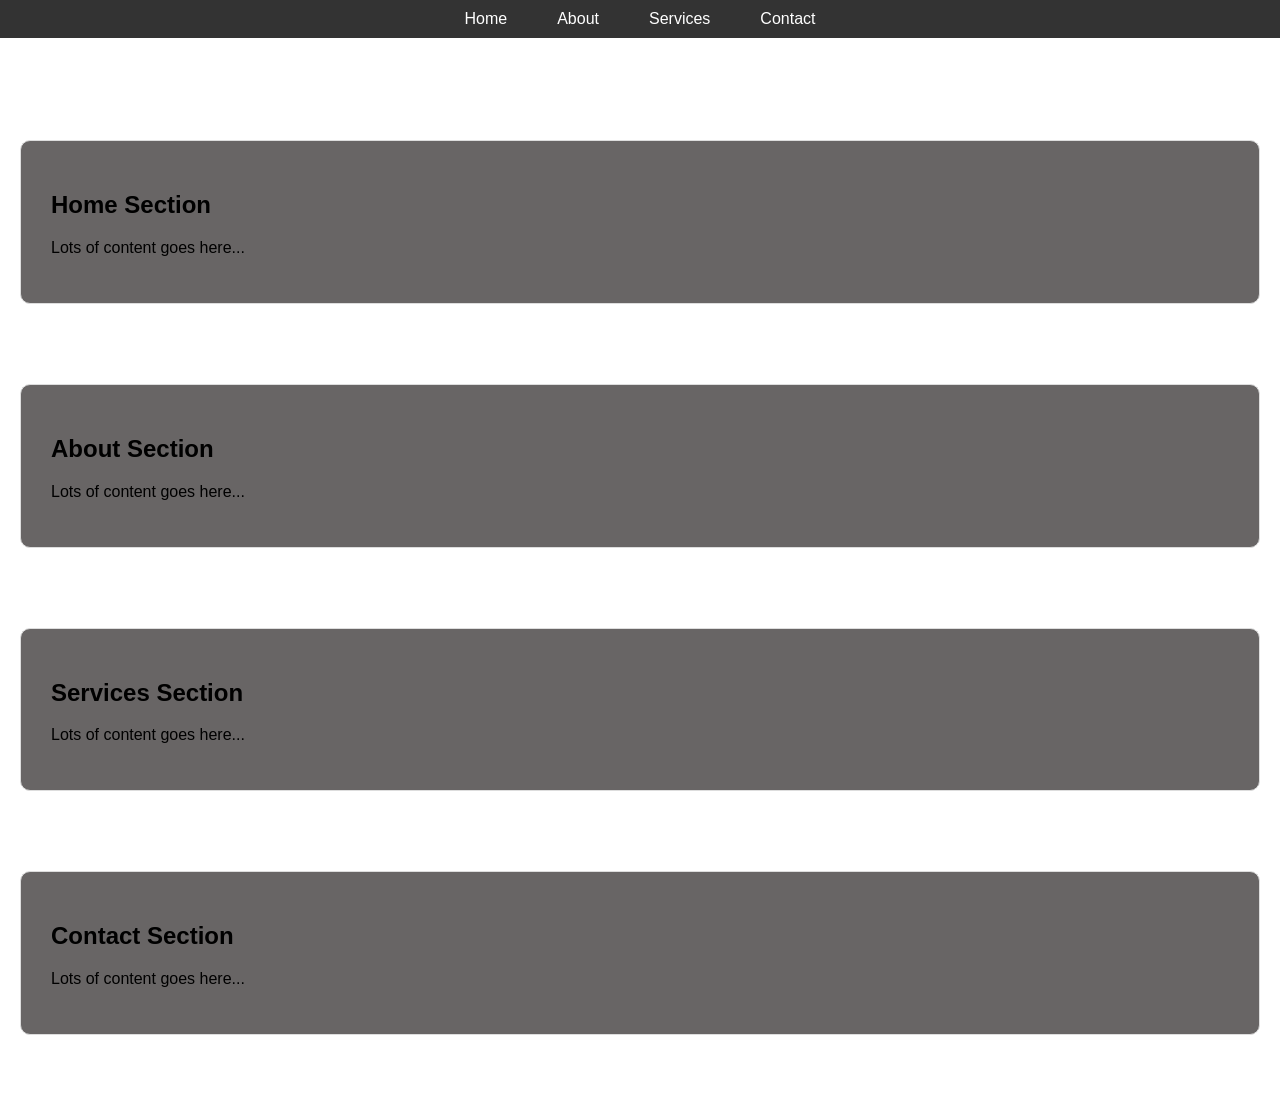
==== index.html @ d257d254 "first commit" ====
<!DOCTYPE html>
<html lang="en">
<head>
  <meta charset="UTF-8">
  <meta name="viewport" content="width=device-width, initial-scale=1.0">
  <title>Interactive Navigation Menu</title>
  <link rel="stylesheet" href="style.css">
</head>
<body>
  <nav id="navbar">
    <ul>
      <li><a href="home.html">Home</a></li>
      <li><a href="about.html">About</a></li>
      <li><a href="services.html">Services</a></li>
      <li><a href="contact.html">Contact</a></li>
    </ul>
  </nav>
  <section id="home"> <h1>Home Section</h1> <p>Lots of content goes here...</p> </section> 
  <section id="about"> <h1>About Section</h1> <p>Lots of content goes here...</p> </section> 
  <section id="services"> <h1>Services Section</h1> <p>Lots of content goes here...</p> </section> 
  <section id="contact"> <h1>Contact Section</h1> <p> Lots of content goes here...</p> </section>
  <script src="script.js"></script>
</body>
</html>
---- style.css ----
/* styles.css */
body {
    font-family: Arial, sans-serif;
    margin: 0;
    padding: 0;
    padding-top: 60px;
    transition: background-color 0.3s; 
  }
  
  #navbar {
    position: fixed;
    width: 100%;
    background-color: #333;
    color: white;
    padding: 10px 0;
    top: 0;
    transition: background-color 0.3s;
  }
  
  #navbar ul {
    list-style-type: none;
    display: flex;
    justify-content: center;
    margin: 0;
    padding: 0;
  }
  
  #navbar ul li {
    margin: 0 15px;
  }
  
  #navbar ul li a {
    color: white;
    text-decoration: none;
    padding: 5px 10px;
    transition: color 0.3s;
  }
  
  #navbar ul li a:hover {
    color: yellow;
  }
  
  .scrolled {
    background-color: #7b0c0c !important;
  }
  section { 
    margin-top: 90px ; /* Adjust this value if necessary to match the height of your navbar */ 
    padding: 20px;
  }
  section { margin: 80px 20px; /* Adds space around each section */
     padding: 30px; 
     border: 1px solid #ddd; 
     border-radius: 10px; /* Adds rounded corners */
      background-color: #686565;
      transition: background-color 0.3s; /* Smooth transition effect */  
    }
    section:hover { 
      background-color: #e0e0e0; /* Change this to your desired hover color */
     }
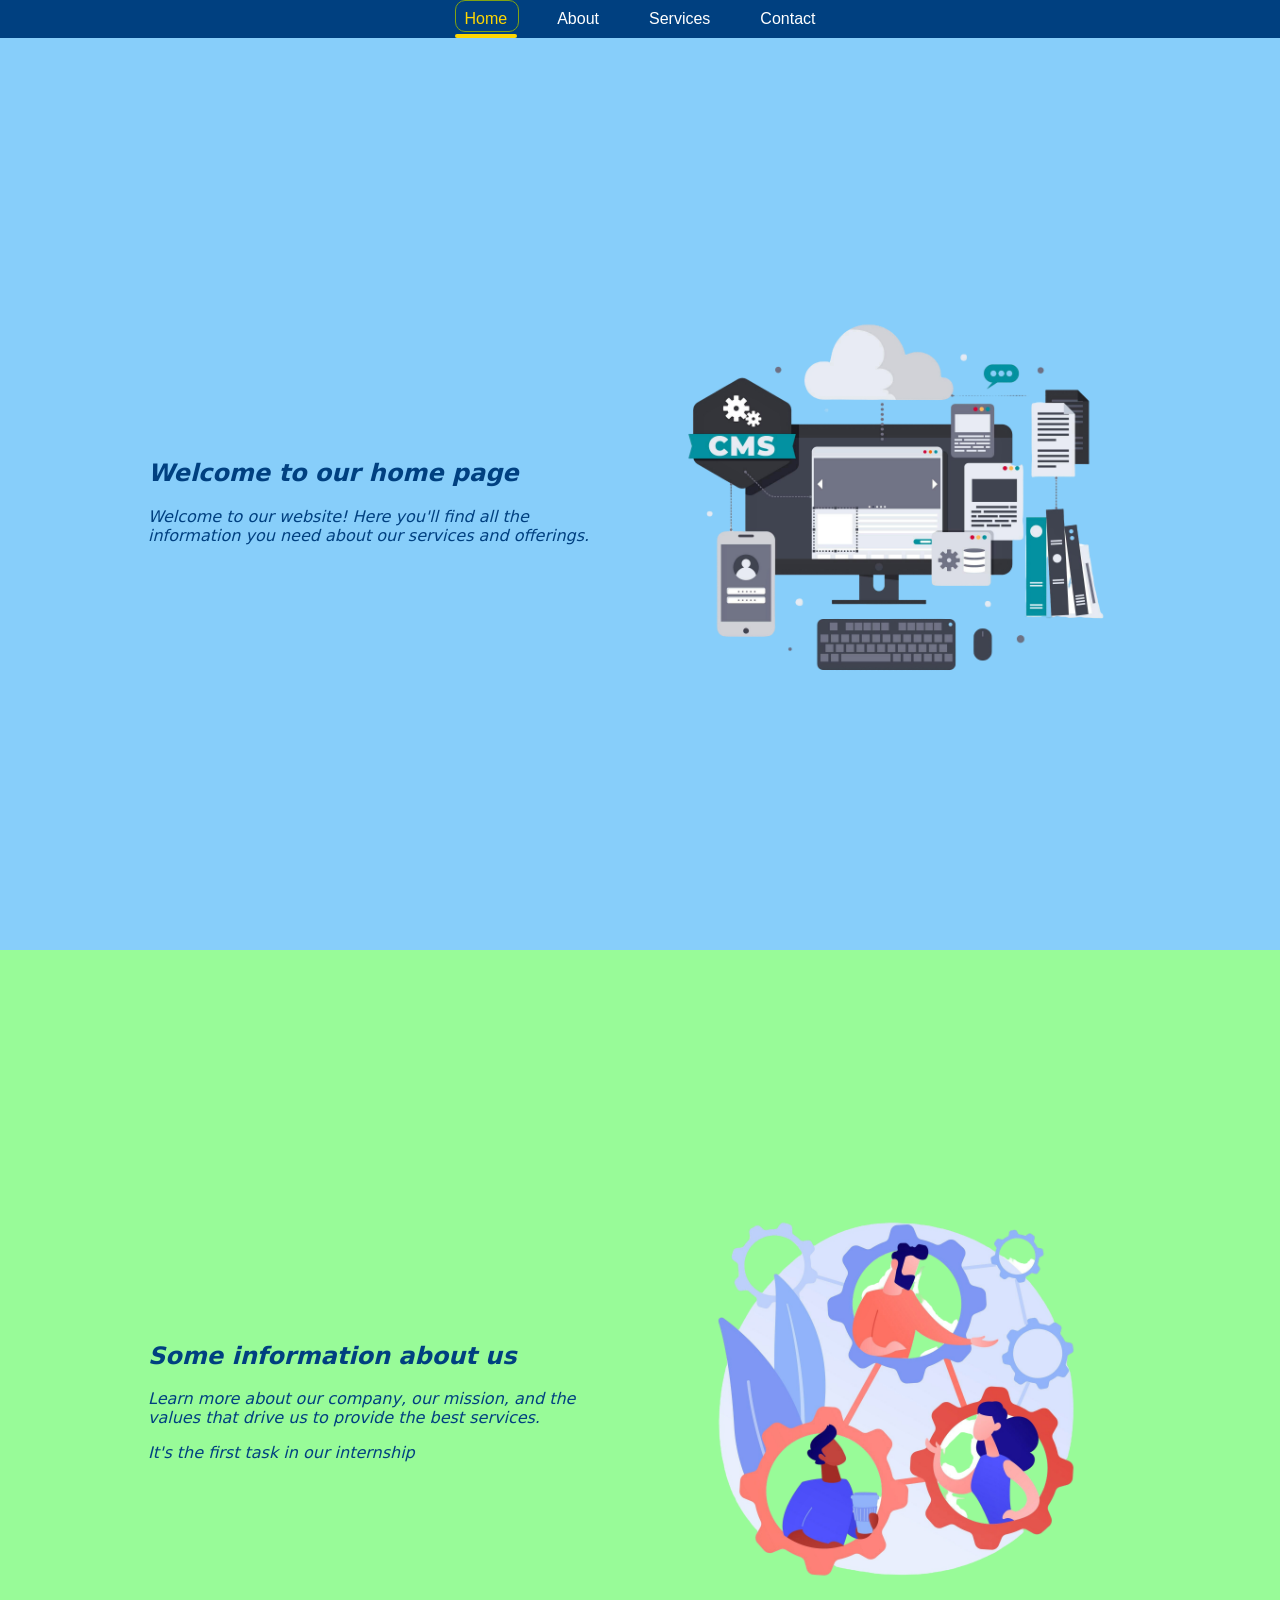
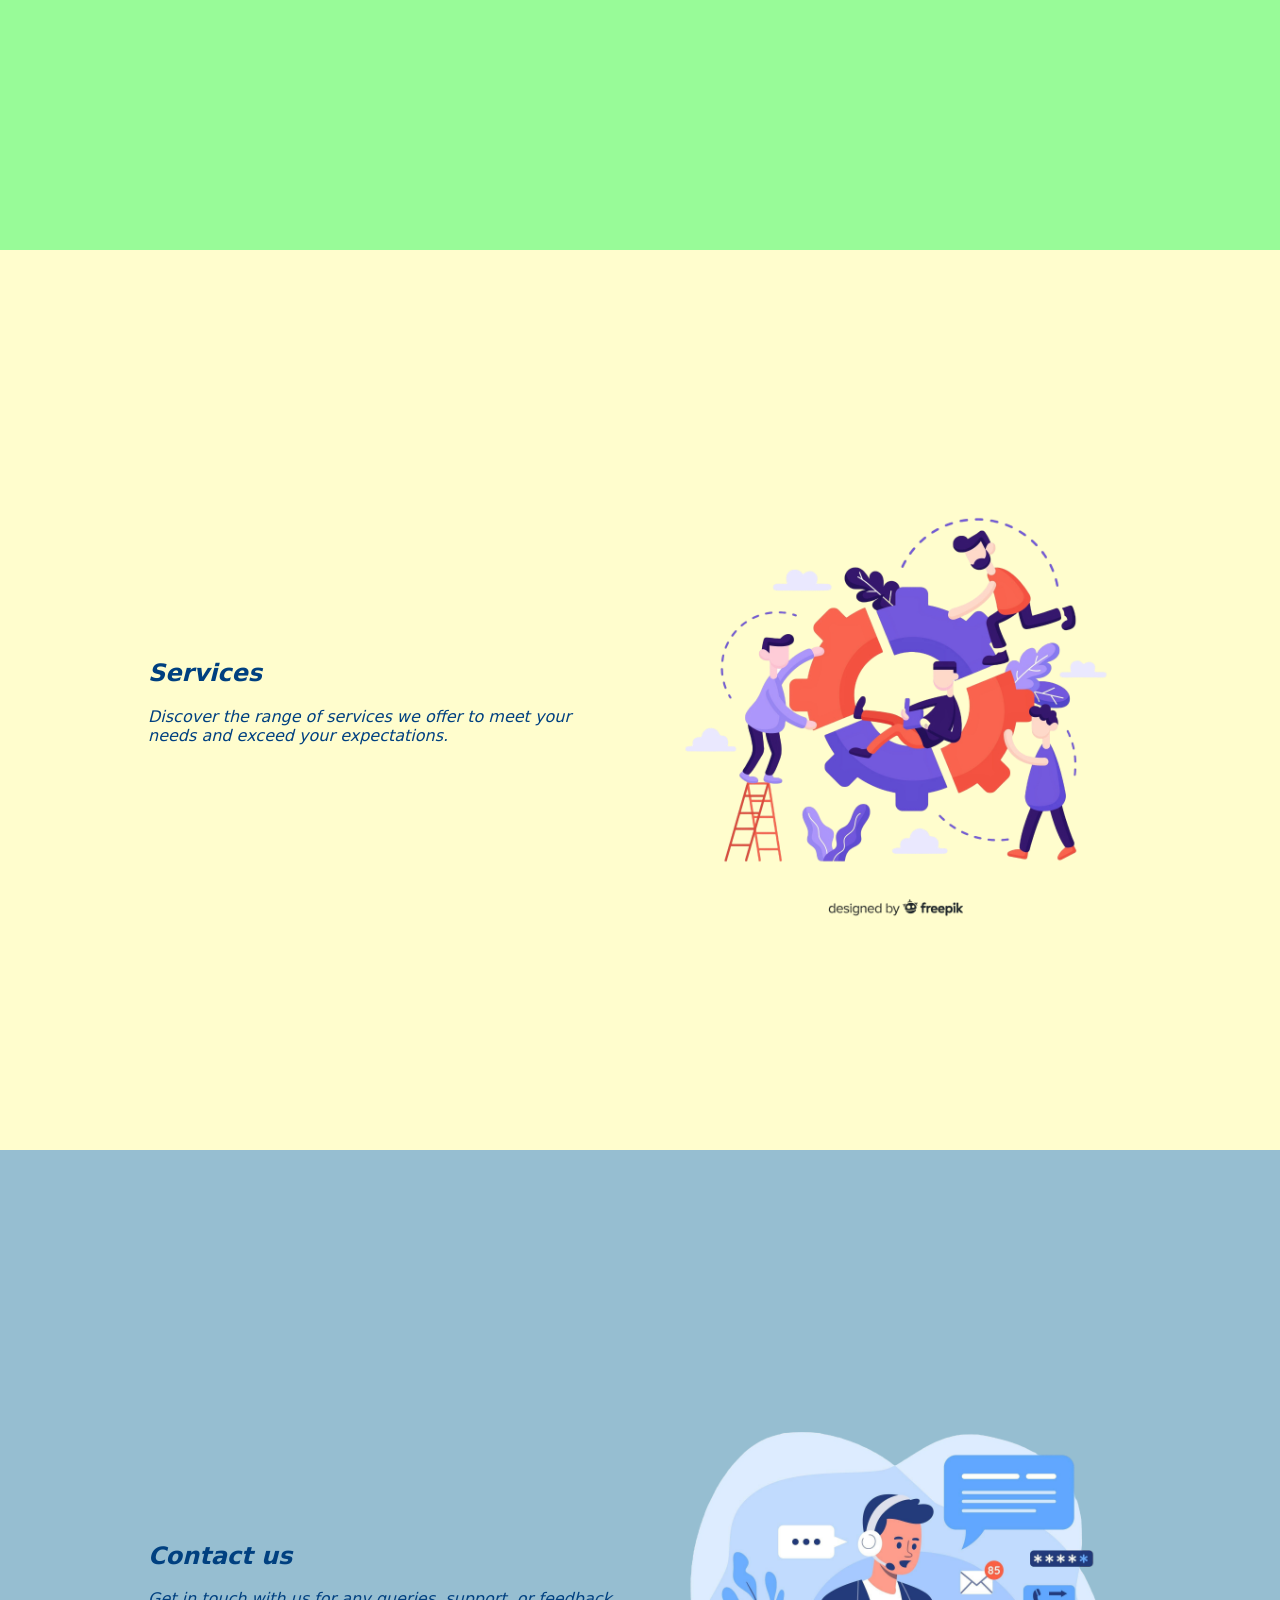
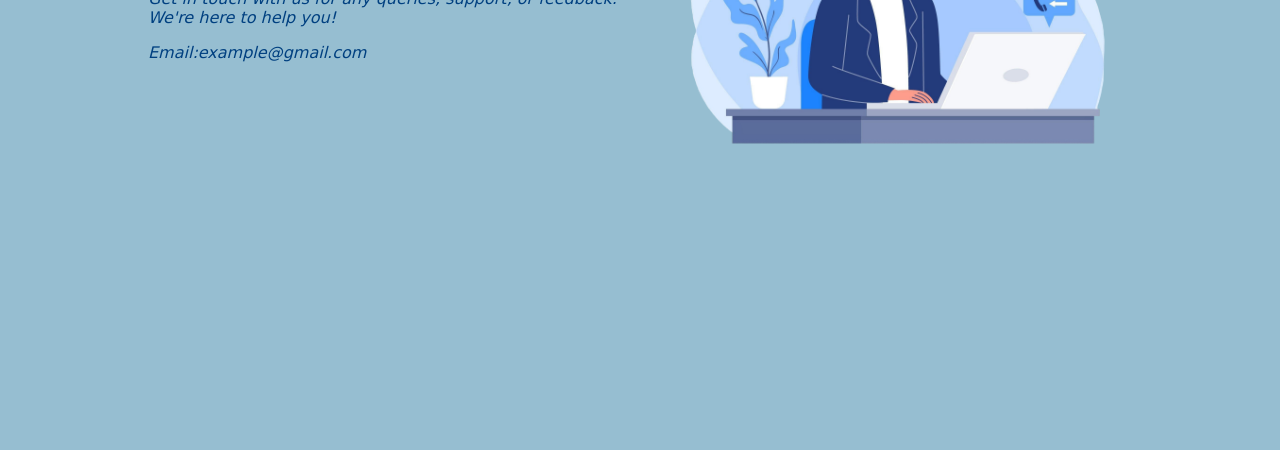
==== commit f34089d6: "first commit" ====
--- a/index.html
+++ b/index.html
@@ -1,24 +1,71 @@
 <!DOCTYPE html>
 <html lang="en">
+
 <head>
-  <meta charset="UTF-8">
-  <meta name="viewport" content="width=device-width, initial-scale=1.0">
-  <title>Interactive Navigation Menu</title>
-  <link rel="stylesheet" href="style.css">
+    <meta charset="UTF-8">
+    <meta name="viewport" content="width=device-width, initial-scale=1.0">
+    <title>Interactive Navigation Menu</title>
+    <link rel="stylesheet" href="styles.css">
+    <link rel="preconnect" href="https://fonts.googleapis.com">
+    <link rel="preconnect" href="https://fonts.gstatic.com" crossorigin>
+    <link
+        href="https://fonts.googleapis.com/css2?family=Montserrat:ital,wght@0,100..900;1,100..900&family=Sour+Gummy:ital,wght@0,100..900&display=swap"
+        rel="stylesheet">
 </head>
+
 <body>
-  <nav id="navbar">
-    <ul>
-      <li><a href="home.html">Home</a></li>
-      <li><a href="about.html">About</a></li>
-      <li><a href="services.html">Services</a></li>
-      <li><a href="contact.html">Contact</a></li>
-    </ul>
-  </nav>
-  <section id="home"> <h1>Home Section</h1> <p>Lots of content goes here...</p> </section> 
-  <section id="about"> <h1>About Section</h1> <p>Lots of content goes here...</p> </section> 
-  <section id="services"> <h1>Services Section</h1> <p>Lots of content goes here...</p> </section> 
-  <section id="contact"> <h1>Contact Section</h1> <p> Lots of content goes here...</p> </section>
-  <script src="script.js"></script>
+    <nav id="navbar">
+        <ul>
+            <div class="indicator"></div>
+            <li><a href="#home" class="active">Home</a></li>
+            <li><a href="#about">About</a></li>
+            <li><a href="#services">Services</a></li>
+            <li><a href="#contact">Contact</a></li>
+        </ul>
+    </nav>
+
+    <div id="content">
+        <section id="home">
+            <div class="content-block">
+                <div class="text-block">
+                    <h1>Welcome to our home page</h1>
+                    <p>Welcome to our website! Here you'll find all the information you need about our services and offerings.</p>
+                </div>
+                <div class="image-block"> <img src="/Images/home.png" alt="Home Image"> </div>
+            </div>
+        </section>
+        <section id="about">
+            <div class="content-block">
+                <div class="text-block">
+                    <h1>Some information about us</h1>
+                    <p>Learn more about our company, our mission, and the values that drive us to provide the best services.</p>
+                    <p>It's the first task in our internship</p>
+                </div>
+                <div class="image-block"> <img src="Images/about.png" alt="About Image"> </div>
+            </div>
+        </section>
+        <section id="services">
+            <div class="content-block">
+                <div class="text-block">
+                    <h1>Services</h1>
+                    <p>Discover the range of services we offer to meet your needs and exceed your expectations.</p>
+                </div>
+                <div class="image-block"> <img src="/Images/people-connecting-puzzle-pieces.png" alt="Services Image"> </div>
+            </div>
+        </section>
+        <section id="contact">
+            <div class="content-block">
+                <div class="text-block">
+                    <h1>Contact us</h1>
+                    <p>Get in touch with us for any queries, support, or feedback. We're here to help you!</p>
+                    <p>Email:example@gmail.com</p>
+                </div>
+                <div class="image-block"> <img src="Images/contact.png" alt="Contact Image"> </div>
+            </div>
+        </section>
+    </div>
+
+    <script src="script.js"></script>
 </body>
+
 </html>
--- a/styles.css
+++ b/styles.css
@@ -0,0 +1,181 @@
+/* styles.css */
+body {
+    font-family: Arial, sans-serif;
+    margin: 0;
+    padding: 0;
+    scroll-behavior: smooth;
+    /* Enable smooth scrolling */
+    background-color: #87CEFA;
+    font-family: Arial, Helvetica, sans-serif;
+}
+
+#navbar {
+    position: fixed;
+    top: 0;
+    left: 0;
+    width: 100%;
+    background-color: #004080;
+    padding: 10px 0;
+    transition: background-color 0.3s;
+    z-index: 10;
+}
+
+#navbar ul {
+    list-style-type: none;
+    display: flex;
+    justify-content: center;
+    margin: 0;
+    padding: 0;
+    left: 0;
+    width: 100%;
+    position: re;
+    padding-left: 0;
+}
+
+#navbar ul li {
+    position: relative;
+    margin: 0 15px;
+}
+
+#navbar ul li a {
+    color: white;
+    text-decoration: none;
+    padding: 5px 10px;
+    transition: color 0.3s;
+    transition: color 0.3s;
+    position: relative;
+    z-index: 1;
+}
+
+
+#navbar ul li a:hover {
+    color: #FFD700;
+}
+
+#navbar ul li a.active {
+    color: #FFD700;
+    /* Highlight the active link */
+}
+
+#content {
+    padding-top: 0px;
+    /* Space for the fixed navbar */
+}
+
+section {
+    height: calc(100vh - 0px);
+    /* Fill the viewport height minus the navbar height */
+    display: flex;
+    justify-content: center;
+    /* Center horizontally */
+    align-items: center;
+    /* Center vertically */
+    padding: 0;
+    /* Remove padding to avoid additional spacing */
+    box-sizing: border-box;
+    transition: background-color 0.3s;
+}
+
+section:first-of-type {
+    margin-top: 50px;
+}
+
+#home {
+    background-color: #87CEFA;
+    border: 0px;
+}
+
+#about {
+    background-color: #98FB98;
+}
+
+#services {
+    background-color: #fffdcd;
+}
+
+#contact {
+    background-color: #96bed1;
+}
+
+#navbar ul::before {
+    content: "";
+    position: absolute;
+    bottom: 0;
+    left: 0;
+    width: 0;
+    height: 0;
+    border: 0;
+    background-color: transparent;
+    transition: all 0.3s ease;
+    z-index: 0;
+}
+
+#navbar ul li a.active::after {
+    content: "";
+    position: absolute;
+    bottom: 0;
+    left: 0;
+    width: 100%;
+    height: 30px;
+    border: 1px solid rgb(129, 163, 17);
+    border-radius: 10px;
+    background-color: transparent;
+    z-index: -1;
+}
+
+#navbar .indicator {
+    position: absolute;
+    bottom: 0;
+    left: 0;
+    width: 0;
+    height: 4px;
+    background-color: #FFD700;
+    border-radius: 4px;
+    transition: all 0.3s ease;
+}
+
+.content-block {
+    display: flex;
+    justify-content: space-between;
+    /* Ensure text and image are spaced out */
+    align-items: center;
+    /* Center content within the block */
+    width: 80%;
+    /* Adjust as needed */
+    max-width: 1200px;
+    /* Optional: Max width for the content block */
+}
+
+.text-block {
+    flex: 1;
+    padding: 20px;
+    text-align: left;
+    /* Add padding for spacing */
+}
+.text-block h1 {
+    font-family: system-ui;
+    font-style: italic;
+    color:#004080;
+    /* Add padding for spacing */
+}
+.text-block p {
+    font-family: system-ui;
+    font-style: italic;
+    color:#004080;
+    /* Add padding for spacing */
+}
+.image-block {
+    flex: 1;
+    display: flex;
+    justify-content: center;
+    align-items: center;
+    padding: 20px;
+    /* Add padding for spacing */
+}
+
+.image-block img {
+    max-width: 100%;
+    height: auto;
+    border-radius: 10px;
+    border: 0px solid #ddd;
+}
